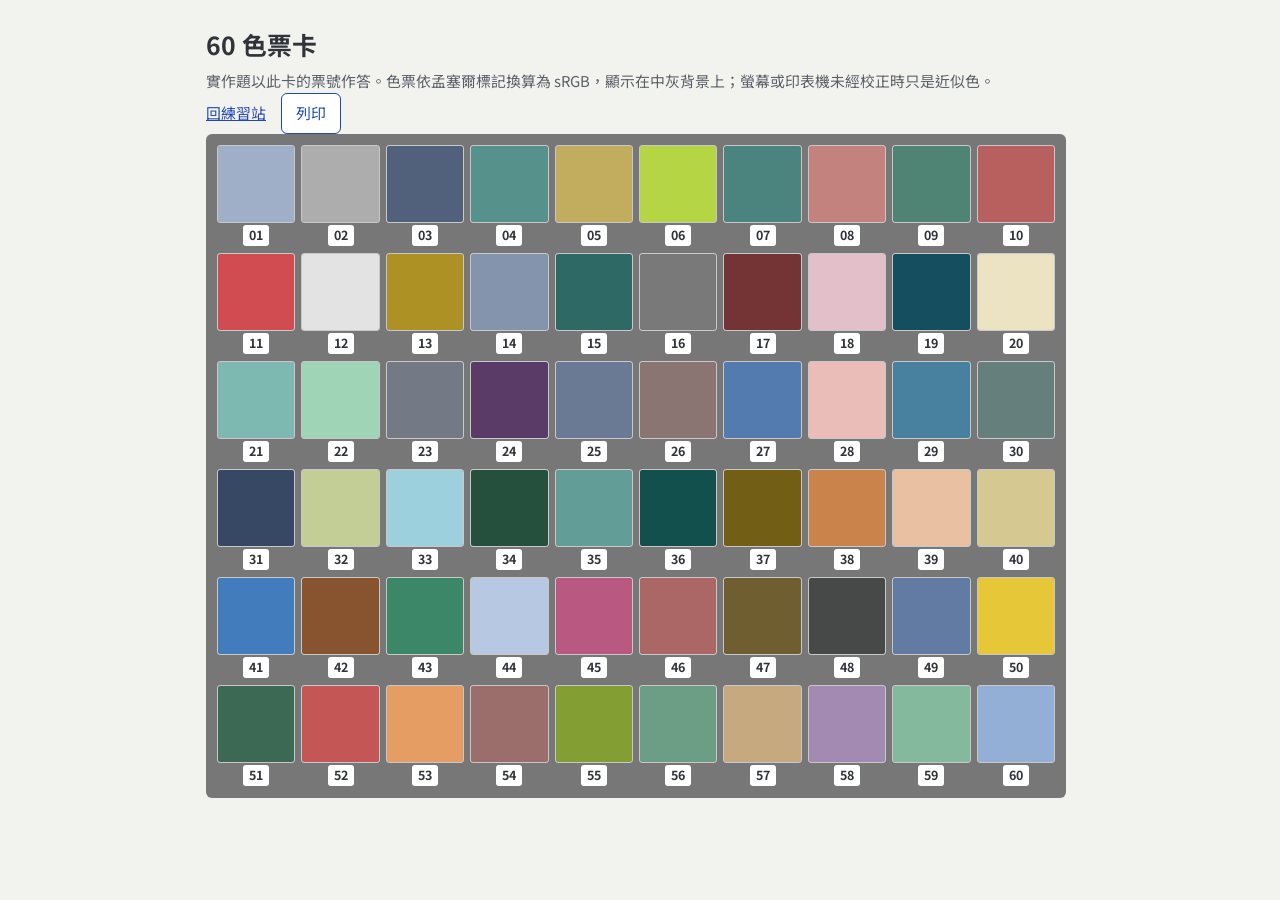
==== card.html @ eee646fc "iPAS 色彩規劃管理師練習站第一版：題庫 101 題、60 色票卡、組卷與回傳 Co-Authored-By: Claude Opus 5.5 <noreply@anthropic.com> Cla" ====
<!DOCTYPE html>
<html lang="zh-Hant">
<head>
<meta charset="utf-8">
<meta name="viewport" content="width=device-width, initial-scale=1">
<title>60 色票卡｜iPAS 練習站</title>
<link href="https://fonts.googleapis.com/css2?family=Noto+Sans+TC:wght@400;700&display=swap" rel="stylesheet">
<link rel="stylesheet" href="style.css">
<style>
  .card-grid{max-width:860px}
  @media print{ .card-grid{gap:4mm;padding:6mm} .cc-no{border:1px solid #999} }
</style>
</head>
<body>
<div class="wrap">
<header class="noprint">
  <h1>60 色票卡</h1>
  <p>實作題以此卡的票號作答。色票依孟塞爾標記換算為 sRGB，顯示在中灰背景上；螢幕或印表機未經校正時只是近似色。</p>
  <p><a href="index.html">回練習站</a>　<button class="btn" type="button" onclick="window.print()">列印</button></p>
</header>
<div id="g"></div>
<p class="meta" id="note"></p>
</div>
<script src="bank.js"></script>
<script>
  // 加上 #specs 可顯示孟塞爾標記（教師用）
  const showSpec = location.hash === "#specs";
  const g = document.createElement("div"); g.className = "card-grid";
  CARD.forEach(c => { const d = document.createElement("div"); d.className = "cc";
    d.innerHTML = `<div class="cc-sw" style="background:${c.hex}"></div><span class="cc-no">${c.no}</span>` + (showSpec ? `<span class="cc-spec">${c.spec}</span>` : "");
    g.append(d); });
  document.getElementById("g").append(g);
  if (showSpec) document.getElementById("note").textContent = "教師版：顯示孟塞爾標記（換算採 C 光源、Bradford 色適應至 sRGB D65）。";
</script>
</body>
</html>
---- style.css ----
:root{
  /* 單一亮色主題：判讀色票需要固定的中性環境（CIE 目視評色建議 L*≈50 中灰背景） */
  --paper:#F2F2EF; --card:#FFFFFF; --ink:#30343A; --muted:#5B6068; --rule:#D6D7D2;
  --accent:#2148B8; --surround:#777777;
  --ok:#1E7B4A; --ok-soft:#E3F2E8; --bad:#B3261E; --bad-soft:#FBE6E4;
  --f-body:"Noto Sans TC","PingFang TC","Microsoft JhengHei",system-ui,sans-serif;
  color-scheme:light;
}
*{box-sizing:border-box}
html,body{margin:0;background:var(--paper);color:var(--ink);font-family:var(--f-body);line-height:1.65;font-size:16px}
.wrap{max-width:900px;margin:0 auto;padding:24px 16px 80px}
header h1{font-size:1.55rem;margin:0 0 4px;text-wrap:balance}
header p{margin:0;color:var(--muted);font-size:.93rem}
a{color:var(--accent)}
.btn{font:inherit;border-radius:6px;padding:7px 14px;cursor:pointer;border:1px solid var(--accent);background:var(--card);color:var(--accent);text-decoration:none;display:inline-block}
.btn.primary{background:var(--accent);color:#fff}
.btn[disabled]{opacity:.45;cursor:not-allowed}
.btn:focus-visible,input:focus-visible,select:focus-visible,.opt:focus-within{outline:3px solid var(--accent);outline-offset:2px}
input,select{font:inherit;padding:6px 10px;border:1px solid var(--rule);border-radius:6px;background:#fff;color:var(--ink)}
.meta{color:var(--muted);font-size:.85rem}
.legend{color:var(--muted);font-size:.88rem;margin:10px 0 4px}
.sr{position:absolute;width:1px;height:1px;overflow:hidden;clip:rect(0 0 0 0)}
.panel.id{display:flex;gap:10px;align-items:center;flex-wrap:wrap;background:var(--card);border:1px solid var(--rule);border-radius:8px;padding:12px 14px;margin:18px 0}
.panel.id input{width:10em;letter-spacing:.05em}
.modes{display:grid;grid-template-columns:repeat(auto-fit,minmax(250px,1fr));gap:12px;margin:12px 0}
.mode{background:var(--card);border:1px solid var(--rule);border-radius:8px;padding:14px 16px;display:grid;gap:6px;align-content:start}
.mode h2{font-size:1.1rem;margin:0}
.mode p{margin:0;font-size:.9rem;color:var(--muted)}
.ctrls{display:flex;gap:8px;flex-wrap:wrap;margin-top:6px}
.bar{position:sticky;top:0;z-index:6;display:flex;gap:10px;align-items:center;flex-wrap:wrap;background:var(--paper);padding:10px 0;border-bottom:1px solid var(--rule)}
.bar.end{position:static;border:0}
.spacer{flex:1}
.timer{font-variant-numeric:tabular-nums;font-weight:700;min-width:6.5em}
.timer.over{color:var(--bad)}
.drawer{display:none;background:var(--card);border:1px solid var(--rule);border-radius:8px;padding:10px 12px;margin:10px 0}
.drawer.open{display:block}
.card-grid{background:var(--surround);border-radius:6px;padding:12px;display:grid;grid-template-columns:repeat(10,1fr);gap:8px}
.card-grid.compact{gap:6px;padding:10px}
.cc{display:grid;gap:3px;justify-items:center}
.cc-sw{width:100%;aspect-ratio:1;border-radius:2px;outline:1px solid rgba(255,255,255,.6)}
.cc-no{background:#fff;color:var(--ink);font-size:.78rem;font-weight:700;padding:0 6px;border-radius:3px;font-variant-numeric:tabular-nums}
.cc-spec{color:#fff;font-size:.68rem}
@media (max-width:560px){.card-grid{grid-template-columns:repeat(6,1fr)}}
.q{background:var(--card);border:1px solid var(--rule);border-radius:8px;padding:16px;margin:14px 0;display:grid;gap:10px}
.q.ok{border-left:5px solid var(--ok)} .q.bad{border-left:5px solid var(--bad)}
.qhead{display:flex;gap:6px;align-items:center;flex-wrap:wrap;font-size:.8rem;color:var(--muted)}
.qnum{font-weight:700;color:var(--ink);font-size:1rem;margin-right:4px}
.pill{border:1px solid var(--rule);border-radius:999px;padding:0 9px}
.pill.易{border-color:#8AA8E8} .pill.中{border-color:#D9A04E} .pill.難{border-color:#C46A6A;font-weight:700}
.stem{margin:0;max-width:68ch}
.opts{display:grid;gap:6px}
.opt{display:flex;gap:10px;align-items:flex-start;padding:8px 10px;border:1px solid var(--rule);border-radius:6px;cursor:pointer}
.opt:hover{border-color:var(--accent)}
.opt input{margin-top:5px;accent-color:var(--accent)}
.opt.right{background:var(--ok-soft);border-color:var(--ok)} .opt.wrong{background:var(--bad-soft);border-color:var(--bad)}
.ordin{display:flex;gap:10px;align-items:center;flex-wrap:wrap}
.ordin input{font-size:1.1rem;letter-spacing:.12em;width:13em}
.feedback{display:none;font-size:.92rem;border-top:1px dashed var(--rule);padding-top:10px}
.q.done .feedback{display:block}
.feedback p{margin:4px 0;max-width:72ch}
.verdict.ok{color:var(--ok);font-weight:700} .verdict.bad{color:var(--bad);font-weight:700}
.summary{background:var(--card);border:1px solid var(--rule);border-radius:8px;padding:16px;margin:14px 0}
.score{font-size:2rem;font-weight:700;font-variant-numeric:tabular-nums}
.rows{display:grid;gap:6px}
.row{display:grid;grid-template-columns:11em 1fr 4em;gap:10px;align-items:center;font-size:.88rem}
.row span:last-child{text-align:right;font-variant-numeric:tabular-nums}
.track{height:10px;background:var(--rule);border-radius:5px;overflow:hidden}
.fill{height:100%;background:var(--accent)} .fill.low{background:var(--bad)}
.row-btns{display:flex;gap:8px;flex-wrap:wrap;margin-top:12px}
.filters{display:flex;gap:10px;flex-wrap:wrap;align-items:center;margin:12px 0}
.flt{display:flex;gap:6px;align-items:center;font-size:.9rem}
.picklist{display:grid;gap:6px}
.pick{display:flex;gap:8px;align-items:center;background:var(--card);border:1px solid var(--rule);border-radius:6px;padding:8px 10px;font-size:.9rem;cursor:pointer}
.ptext{flex:1;min-width:0}
@media (max-width:480px){.row{grid-template-columns:7.5em 1fr 3.5em}}
@media print{.noprint{display:none}body{background:#fff}}
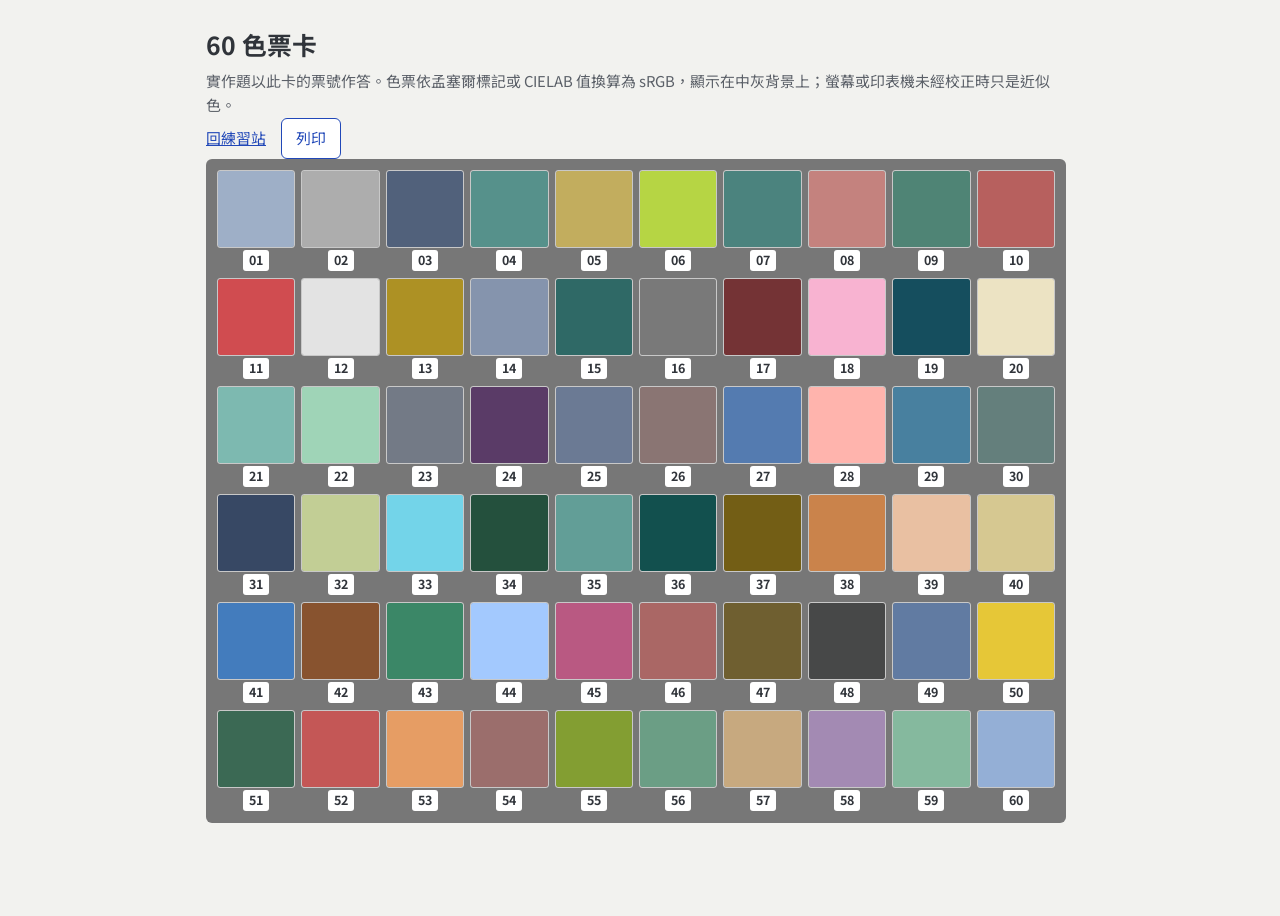
==== commit 34c8cbff: "配色題改以官方指引為準、色調以 CIELAB L*/C* 判斷；色票卡 4 張改為 CIELAB 定義，使同色調題在 L*、C* 上一致 Co-Authored-By: Claude Opus 5.5" ====
--- a/card.html
+++ b/card.html
@@ -15,7 +15,7 @@
 <div class="wrap">
 <header class="noprint">
   <h1>60 色票卡</h1>
-  <p>實作題以此卡的票號作答。色票依孟塞爾標記換算為 sRGB，顯示在中灰背景上；螢幕或印表機未經校正時只是近似色。</p>
+  <p>實作題以此卡的票號作答。色票依孟塞爾標記或 CIELAB 值換算為 sRGB，顯示在中灰背景上；螢幕或印表機未經校正時只是近似色。</p>
   <p><a href="index.html">回練習站</a>　<button class="btn" type="button" onclick="window.print()">列印</button></p>
 </header>
 <div id="g"></div>
@@ -30,7 +30,7 @@
     d.innerHTML = `<div class="cc-sw" style="background:${c.hex}"></div><span class="cc-no">${c.no}</span>` + (showSpec ? `<span class="cc-spec">${c.spec}</span>` : "");
     g.append(d); });
   document.getElementById("g").append(g);
-  if (showSpec) document.getElementById("note").textContent = "教師版：顯示孟塞爾標記（換算採 C 光源、Bradford 色適應至 sRGB D65）。";
+  if (showSpec) document.getElementById("note").textContent = "教師版：顯示色票標記：孟塞爾標記採 C 光源、Bradford 色適應換算至 sRGB；LCh 為 CIELAB（D65）的 L*/C*/h。";
 </script>
 </body>
 </html>
